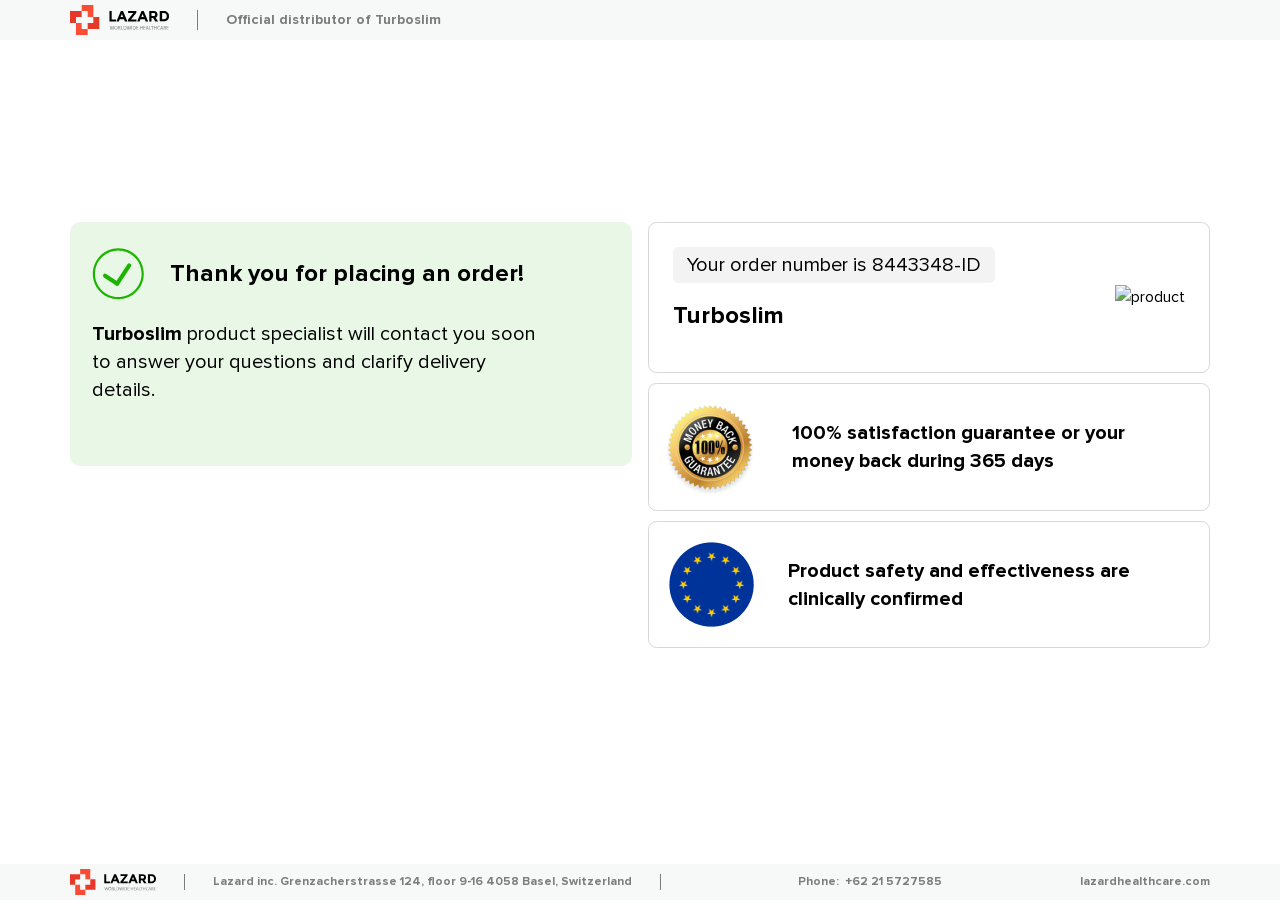
==== thanks/index.html @ 72f01012 "Initial commit - Landing TurboSlim Chile" ====
<!DOCTYPE html>
<html lang="ru">
  <head>
    <title>LAZARD worldwide healthcare | Thank you for placing an order!!</title>
    <meta charset="UTF-8">
    <meta name="viewport" content="width=device-width, initial-scale=1">
    <link rel="shortcut icon" href="favicon.ico">
    <!-- css styles -->
    <!--[if lt IE 9]>
    <script src="https://cdnjs.cloudflare.com/ajax/libs/html5shiv/3.7.3/html5shiv.min.js"></script>
    <script src="https://cdnjs.cloudflare.com/ajax/libs/livingston-css3-mediaqueries-js/1.0.0/css3-mediaqueries.min.js"></script><![endif]-->
    <link rel="stylesheet" href="https://stackpath.bootstrapcdn.com/bootstrap/4.3.1/css/bootstrap.min.css" integrity="sha384-ggOyR0iXCbMQv3Xipma34MD+dH/1fQ784/j6cY/iJTQUOhcWr7x9JvoRxT2MZw1T" crossorigin="anonymous">
    <link rel="stylesheet" href="https://cdnjs.cloudflare.com/ajax/libs/flag-icon-css/2.9.0/css/flag-icon.min.css">
    <!-- build:css assets/css/style.min.css-->
    <link rel="stylesheet" href="assets/css/fonts.css">
    <link rel="stylesheet" href="assets/css/style.css">
    <!-- endbuild -->
    <!-- end css styles -->
    <!-- INTH_SNIPPET_TOP -->
  </head>
  <body>
    <div class="d-flex flex-column justify-content-between h-100">
      <!-- header-->
      <header class="header">
        <div class="container">
          <div class="d-flex align-items-center">
            <div class="logo header-logo"><a href="#"><img class="logo__img" src="assets/images/logo/logo.svg" alt="logo"></a></div>
            <p class="header__text m-0">Official distributor of <span class="current-product__name">Turboslim </span><span class="country"></span></p>
          </div>
        </div>
      </header>
      <!-- main-->
      <main class="main">
        <div class="container">
          <div class="row">
            <div class="order__content clearfix">
              <div class="col-md-6 float-md-left pr-md-2">
                <div class="order-info__content order-info__content_light_green mb-sm-3 mb-2">
                  <div class="order-info__info-line">
                    <div class="d-flex align-items-center"><img class="order-is-issued__img" src="assets/images/icons/order_green.svg" alt="order">
                      <p class="order-info__title m-0">Thank you for placing an order!</p>
                    </div>
                  </div>
                  <p class="order-info__text m-0"> <span class="current-product__name font-weight-bold">Turboslim</span>&nbsp;product specialist will contact you soon to answer your questions and clarify delivery details.</p>
                </div>
              </div>
              <div class="col-md-6 float-md-right pl-md-2">
                <div class="order-product__content mb-3">
                  <div class="order-product__item current-product">
                    <div class="d-flex align-items-center justify-content-between">
                      <div class="order-product-spec-wrap">
                        <p class="order-id">Your order number is <span class="order-id__value">8443348-ID</span></p>
                        <p class="current-product__text"><span class="current-product__name">Turboslim</span></p>
                        <p class="current-product__description m-0"></p>
                      </div><img class="current-product__img" src="https://static.statthroat.tech/offers/acc727b7-d7bf-4232-a0f1-089b8d23da6d.png" alt="product">
                    </div>
                  </div>
                  
                  <div class="order-product__item product-guarantee">
                    <div class="d-flex align-items-center"><img class="label label_img guarantee-label_img" src="assets/images/labels/guarantee.png" alt="guarantee">
                      <p class="product-guarantee_text">100% satisfaction guarantee or your money back during 365 days</p>
                    </div>
                  </div>
                  <div class="order-product__item product-confirmed">
                    <div class="d-flex align-items-center"><img class="label label_img" src="assets/images/labels/confirmed.png" alt="confirmed">
                      <p class="product-confirmed_text">Product safety and effectiveness are clinically confirmed</p>
                    </div>
                  </div>
                </div>
              </div>
              
            </div>
          </div>
        </div>
      </main>
      <!-- footer-->
      <footer class="footer">
        <div class="container">
          <div class="d-flex align-items-center">
            <div class="company-about__content">
              <div class="logo footer-logo"><a href="#"><img class="logo__img" src="assets/images/logo/logo.svg" alt="logo"></a></div>
            </div>
            <div class="footer-contacts__content">
              <div class="d-flex justify-content-between flex-xl-row flex-column">
                <p class="footer_address__text m-0">Lazard inc. Grenzacherstrasse 124, floor 9-16 4058 Basel, Switzerland</p>
                <p class="footer-phone__text m-0">Phone: &nbsp;<a class="footer-phone__link" href="tel:+62215727585">+62 21 5727585</a></p><a class="footer-url__link" href="lazardhealthcare.com" target="_blank">lazardhealthcare.com</a>
              </div>
            </div>
          </div>
        </div>
      </footer>
    </div>
    <!-- js scripts -->
    <script src="https://cdnjs.cloudflare.com/ajax/libs/jquery/3.3.1/jquery.min.js"></script>
    <script src="https://stackpath.bootstrapcdn.com/bootstrap/4.3.1/js/bootstrap.min.js" integrity="sha384-JjSmVgyd0p3pXB1rRibZUAYoIIy6OrQ6VrjIEaFf/nJGzIxFDsf4x0xIM+B07jRM" crossorigin="anonymous"></script>
    <!-- build:js assets/js/main.min.js -->
    <script src="assets/js/main.js"></script>
    <!-- endbuild -->
    <!-- end js scripts-->
    <!-- INTH_SNIPPET_BOTTOM -->
  </body>
</html>
---- thanks/assets/css/fonts.css ----
@font-face {
	font-family: 'Proxima Nova';
	src: url('../fonts/ProximaNova-Light.woff2') format('woff2'), url('../fonts/ProximaNova-Light.woff') format('woff');
	font-weight: 300;
	font-style: normal
}
@font-face {
	font-family: 'Proxima Nova';
	src: url('../fonts/ProximaNova-Regular.woff') format('woff2'), url('../fonts/ProximaNova-Regular.woff') format('woff');
	font-weight: 400;
	font-style: normal
}
@font-face {
	font-family: 'Proxima Nova';
	src: url('../fonts/ProximaNova-Bold.woff2') format('woff2'), url('../fonts/ProximaNova-Bold.woff') format('woff');
	font-weight: 700;
	font-style: normal
}
---- thanks/assets/css/style.css ----
/*
 * main
 */
html,
body {
  height: 100%;
}
body {
  font-family: 'Proxima Nova', sans-serif;
  font-weight: 400;
  font-size: 100%;
  color: #000;
  overflow-x: hidden;
}
@media (min-width: 1200px) {
  .container {
    max-width: 1170px;
  }
}
a {
  color: #00a3ff;
  text-decoration: underline;
}
a:hover {
  color: #00a3ff;
  text-decoration: none;
}
p {
  line-height: 140%;
}
img {
  max-width: 100%;
}
/*
 * style
 */
.header {
  padding: 5px 0;
  background-color: #f7f8f8;
}
.header-logo {
  margin: 0 28px 0 0;
}
.header__text {
  padding: 0 0 0 28px;
  font-family: 'Proxima Nova', sans-serif;
  font-weight: 700;
  font-size: 14px;
  color: #7c7c7c;
  border-left: 1px solid #7c7c7c;
}
.main {
  padding: 50px 0 68px;
}
.order-info__content {
  padding: 26px 80px 62px 22px;
  border-radius: 10px;
}
.order-info__content_light_green {
  background-color: #e9f8e6;
}
.order-info__info-line {
  margin: 0 0 20px;
}
.order-is-issued__img {
  margin: 0 26px 0 0;
}
.order-info__title {
  font-family: 'Proxima Nova', sans-serif;
  font-weight: 700;
  font-size: 24px;
}
.order-info__text {
  font-size: 20px;
}
.order-product__item {
  padding: 20px;
  margin: 0 0 10px;
  background-color: #fff;
  border: 1.71386px solid #dad6d6;
  border-radius: 8.56928px;
}
.order-product__item:last-child {
  margin: 0;
}
.current-product {
  padding: 24px;
}
.order-id {
  display: inline-block;
  padding: 4px 14px;
  font-size: 20px;
  background: rgba(196,196,196,0.2);
  border-radius: 5.14157px;
}
.current-product__text {
  font-family: 'Proxima Nova', sans-serif;
  font-weight: 700;
  font-size: 24px;
}
.current-product__description {
  font-size: 20px;
}
.label {
  margin: 0 34px 0 0;
}
.label-number {
  display: -webkit-box;
  display: -ms-flexbox;
  display: flex;
  -webkit-box-orient: vertical;
  -webkit-box-direction: normal;
      -ms-flex-direction: column;
          flex-direction: column;
  -webkit-box-align: center;
      -ms-flex-align: center;
          align-items: center;
  -webkit-box-pack: center;
      -ms-flex-pack: center;
          justify-content: center;
  min-width: 86px;
  height: 86px;
  border-radius: 50%;
  background-color: #ffe234;
}
.number__value {
  font-family: 'Proxima Nova', sans-serif;
  font-weight: 700;
  font-size: 45px;
}
.popularity-product__text,
.product-guarantee_text,
.product-confirmed_text {
  margin: 0;
  font-family: 'Proxima Nova', sans-serif;
  font-weight: 700;
  font-size: 20px;
}
.guarantee-label_img {
  margin: -2px 34px -9px -7px;
}
.other-suggestion__item {
  padding: 28px 22px 22px 16px;
}
.discount {
  padding: 18px 16px 18px 16px;
}
.order-suggestion-info__content {
  display: none;
}
.order-suggestion-info__content .order-info__title,
.order-suggestion-info__content .order-info__text {
  color: #fff;
}
.other-suggestion__item_bg_yellow {
  background: url("../images/icons/dot_bottom.svg") repeat-x top left 3.5px, url("../images/icons/dot_top.svg") repeat-x bottom left 3.5px;
  background-color: #ffe234;
}
.item_bg_1 {
  background: url("../images/icons/dot_bottom.svg") repeat-x top left 3.5px, url("../images/icons/dot_top.svg") repeat-x bottom left 3.5px;
  background-color: #ff4131;
}
.item_bg_2 {
  background: url("../images/icons/dot_bottom.svg") repeat-x top left 3.5px, url("../images/icons/dot_top.svg") repeat-x bottom left 3.5px;
  background-color: #a431ff;
}
.item_bg_3 {
  background: url("../images/icons/dot_bottom.svg") repeat-x top left 3.5px, url("../images/icons/dot_top.svg") repeat-x bottom left 3.5px;
  background-color: #00c3cf;
}
.emoji__wrap {
  position: relative;
  min-width: 50px;
  margin: 0 0 0 30px;
}
.flag__wrap {
  position: absolute;
  top: 36%;
  left: -40%;
}
.flag {
  font-size: 1.5rem;
}
.discount__title {
  font-family: 'Proxima Nova', sans-serif;
  font-weight: 700;
  font-size: 24px;
}
.discount__text {
  margin: 0;
  font-family: 'Proxima Nova', sans-serif;
  font-weight: 700;
  font-size: 18px;
}
.product-image__content {
  position: relative;
  min-width: 80px;
  max-width: 80px;
  height: 80px;
  margin: 0 18px 0 0;
  padding: 8px;
  background-color: #fff;
  border-radius: 5px;
}
.product-num {
  position: absolute;
  top: -7px;
  left: -10px;
  display: -webkit-box;
  display: -ms-flexbox;
  display: flex;
  -webkit-box-orient: vertical;
  -webkit-box-direction: normal;
      -ms-flex-direction: column;
          flex-direction: column;
  -webkit-box-align: center;
      -ms-flex-align: center;
          align-items: center;
  -webkit-box-pack: center;
      -ms-flex-pack: center;
          justify-content: center;
  min-width: 27px;
  max-width: 27px;
  height: 27px;
  border-radius: 50%;
  background-color: #ffe234;
  font-family: 'Proxima Nova', sans-serif;
  font-weight: 700;
  font-size: 14px;
}
.product__img {
  display: block;
  margin: auto;
}
.product__name {
  margin: 0;
  font-family: 'Proxima Nova', sans-serif;
  font-weight: 700;
  font-size: 24px;
  color: #fff;
}
.product__description {
  margin: 0;
  font-family: 'Proxima Nova', sans-serif;
  font-weight: 700;
  font-size: 18px;
  color: #fff;
}
.product__link {
  font-family: 'Proxima Nova', sans-serif;
  font-weight: 700;
  font-size: 12px;
  color: #fff;
}
.product__link:hover {
  color: #fff;
}
.product-order__content {
  -ms-flex-negative: 0;
      flex-shrink: 0;
}
.price.price--old {
  margin: 0 0 10px;
  position: relative;
  font-family: 'Proxima Nova', sans-serif;
  font-weight: 700;
  font-size: 12px;
  color: #fff;
}
.price.price--old:before {
  content: "";
  position: absolute;
  top: 40%;
  right: 2px;
  left: -2px;
  width: calc(100% + 4px);
  height: 1px;
  background-color: #fff;
}
.price.price--new {
  margin: 0;
  font-family: 'Proxima Nova', sans-serif;
  font-weight: 700;
  font-size: 24px;
  color: #fff;
}
.product-order__btn {
  padding: 3px 8px;
  background: #ffe234;
  border-radius: 3px;
  font-family: 'Proxima Nova', sans-serif;
  font-weight: 700;
  font-size: 12px;
  color: #000 !important;
  text-decoration: none;
  cursor: pointer;
  border: none;
  outline: none;
}
.product-order__btn:hover {
  filter: saturate(2);
}
.product-order__btn:focus {
  outline: none;
}
.footer {
  padding: 5px 0;
  background-color: #f7f8f8;
}
.footer-logo {
  margin: 0 28px 0 0;
}
.footer-contacts__content {
  width: 100%;
  padding: 0 0 0 28px;
  border-left: 1px solid #7c7c7c;
}
.footer_address__text {
  padding: 0 28px 0 0;
  font-family: 'Proxima Nova', sans-serif;
  font-weight: 700;
  font-size: 12px;
  color: #7c7c7c;
  border-right: 1px solid #7c7c7c;
}
.footer-phone__text,
.footer-phone__link,
.footer-url__link {
  font-family: 'Proxima Nova', sans-serif;
  font-weight: 700;
  font-size: 12px;
  color: #7c7c7c;
  text-decoration: none;
  line-height: 140%;
}
.footer-phone__link:hover,
.footer-url__link:hover {
  color: #00a3ff;
}
@media (max-width: 1200px) {
  .footer_address__text {
    border-right: none;
  }
}
@media (min-width: 576px) and (max-width: 992px) {
  .order-info__content {
    padding: 14px;
  }
  .order-is-issued__img {
    max-width: 30px;
    margin: 0 14px 0 0;
  }
  .order-info__title,
  .order-info__text {
    font-size: 14px;
  }
  .order-product__item {
    padding: 12px;
  }
  .current-product {
    padding: 15px;
  }
  .order-id {
    margin: 0 0 8px;
    font-size: 12px;
  }
  .current-product__text {
    margin: 0 0 8px;
    font-size: 14px;
  }
  .current-product__description {
    font-size: 12px;
  }
  .current-product__img {
    max-width: 80px;
  }
  .label-number {
    min-width: 50px;
    height: 50px;
    margin: 0 20px 0 0;
  }
  .number__value {
    font-size: 26px;
  }
  .label_img {
    max-width: 50px;
  }
  .label {
    margin: 0 20px 0 0;
  }
  .other-suggestion__item {
    padding: 24px 18px;
  }
  .popularity-product__text,
  .product-guarantee_text,
  .product-confirmed_text {
    font-size: 12px;
  }
  .discount__title {
    font-size: 20px;
  }
  .discount__text {
    font-size: 12px;
  }
  .product__name {
    font-size: 14px;
  }
  .product__description {
    font-size: 12px;
  }
  .price.price--new {
    font-size: 20px;
  }
}
@media (max-width: 576px) {
  .header-logo,
  .footer-logo {
    min-width: 70px;
    margin: 0 14px 0 0;
  }
  .header__text {
    font-size: 12px;
    border-left: 1px solid rgba(123,124,124,0.2);
  }
  .footer-contacts__content {
    padding: 0 0 0 14px;
    border-left: 1px solid rgba(123,124,124,0.2);
  }
  .footer_address__text {
    padding: 0;
  }
  .main {
    padding: 14px 0;
  }
  .order-info__content {
    padding: 14px;
  }
  .order-is-issued__img {
    max-width: 30px;
    margin: 0 14px 0 0;
  }
  .order-info__title,
  .order-info__text {
    font-size: 14px;
  }
  .order-product__item {
    padding: 12px;
  }
  .current-product {
    padding: 15px;
  }
  .order-id {
    margin: 0 0 8px;
    font-size: 12px;
  }
  .current-product__text {
    margin: 0 0 8px;
    font-size: 14px;
  }
  .current-product__description {
    font-size: 12px;
  }
  .current-product__img {
    max-width: 80px;
  }
  .label-number {
    min-width: 50px;
    height: 50px;
    margin: 0 20px 0 0;
  }
  .number__value {
    font-size: 26px;
  }
  .label_img {
    max-width: 50px;
  }
  .label {
    margin: 0 20px 0 0;
  }
  .other-suggestion__item {
    padding: 24px 18px;
  }
  .popularity-product__text,
  .product-guarantee_text,
  .product-confirmed_text {
    font-size: 12px;
  }
  .discount__title {
    font-size: 20px;
  }
  .discount__text {
    font-size: 12px;
  }
  .product__name {
    font-size: 14px;
  }
  .product__description {
    font-size: 12px;
  }
  .price.price--new {
    font-size: 20px;
  }
}
@media (max-width: 374px) {
  .emoji__wrap {
    margin: 20px 0 0 0;
  }
  .other-suggestion__item .suggestion-product > .d-flex {
    -webkit-box-orient: vertical;
    -webkit-box-direction: normal;
        -ms-flex-direction: column;
            flex-direction: column;
  }
  .product-about__content {
    margin: 0 0 10px;
  }
  .product-order__content .price {
    margin: 0;
  }
  .product-order__content .d-flex {
    -webkit-box-orient: horizontal !important;
    -webkit-box-direction: normal !important;
        -ms-flex-direction: row !important;
            flex-direction: row !important;
    -webkit-box-align: center !important;
        -ms-flex-align: center !important;
            align-items: center !important;
    -ms-flex-pack: distribute !important;
        justify-content: space-around !important;
  }
  .product-order__btn {
    display: block;
    width: 100%;
    margin: 10px 0 0;
    text-align: center;
  }
}
/*
 * reset
 */
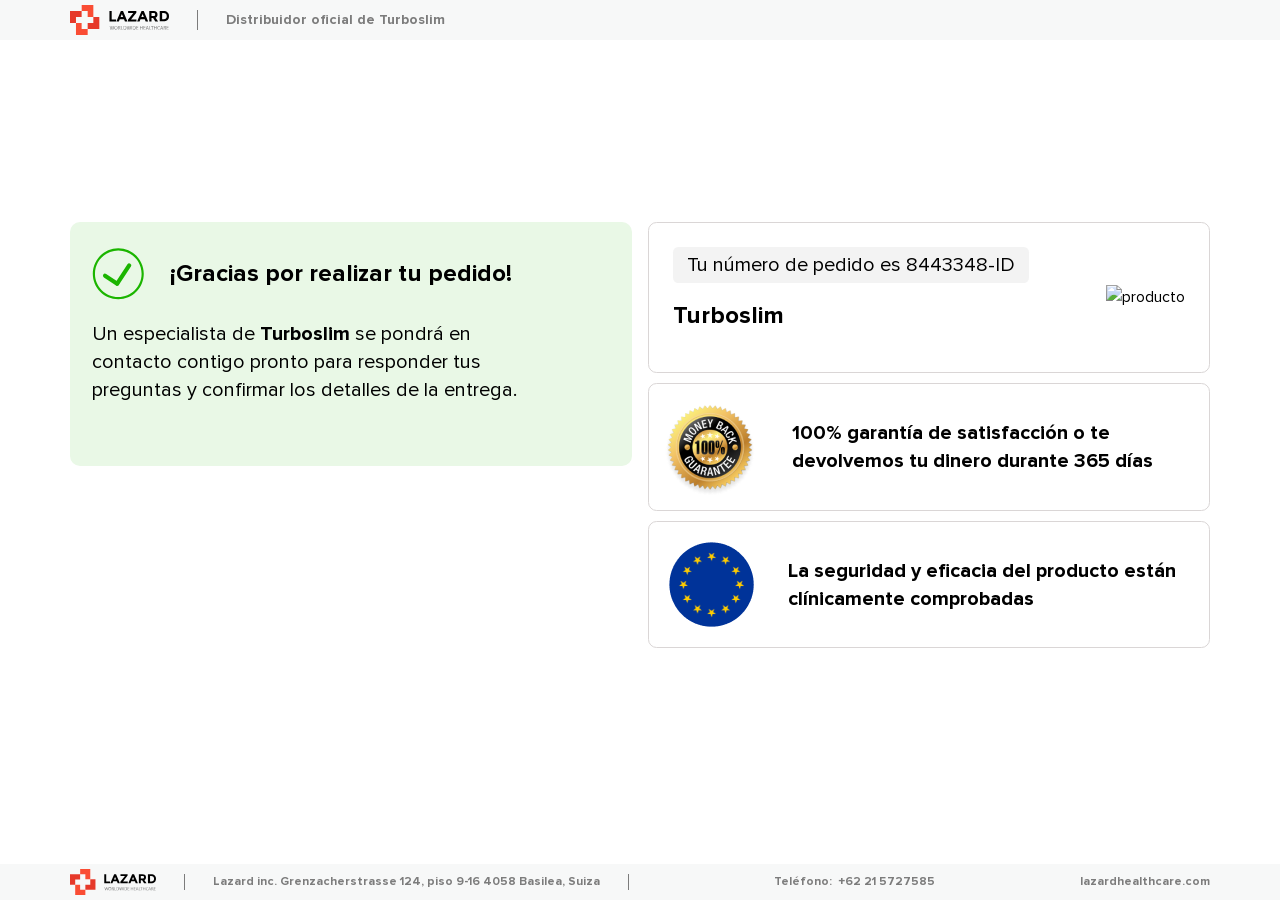
==== commit 85a60b47: "Translate thanks page to Latin American Spanish" ====
--- a/thanks/index.html
+++ b/thanks/index.html
@@ -1,7 +1,7 @@
 <!DOCTYPE html>
-<html lang="ru">
+<html lang="es">
   <head>
-    <title>LAZARD worldwide healthcare | Thank you for placing an order!!</title>
+    <title>LAZARD worldwide healthcare | ¡Gracias por realizar tu pedido!</title>
     <meta charset="UTF-8">
     <meta name="viewport" content="width=device-width, initial-scale=1">
     <link rel="shortcut icon" href="favicon.ico">
@@ -25,7 +25,7 @@
         <div class="container">
           <div class="d-flex align-items-center">
             <div class="logo header-logo"><a href="#"><img class="logo__img" src="assets/images/logo/logo.svg" alt="logo"></a></div>
-            <p class="header__text m-0">Official distributor of <span class="current-product__name">Turboslim </span><span class="country"></span></p>
+            <p class="header__text m-0">Distribuidor oficial de <span class="current-product__name">Turboslim </span><span class="country"></span></p>
           </div>
         </div>
       </header>
@@ -37,11 +37,11 @@
               <div class="col-md-6 float-md-left pr-md-2">
                 <div class="order-info__content order-info__content_light_green mb-sm-3 mb-2">
                   <div class="order-info__info-line">
-                    <div class="d-flex align-items-center"><img class="order-is-issued__img" src="assets/images/icons/order_green.svg" alt="order">
-                      <p class="order-info__title m-0">Thank you for placing an order!</p>
+                    <div class="d-flex align-items-center"><img class="order-is-issued__img" src="assets/images/icons/order_green.svg" alt="pedido">
+                      <p class="order-info__title m-0">¡Gracias por realizar tu pedido!</p>
                     </div>
                   </div>
-                  <p class="order-info__text m-0"> <span class="current-product__name font-weight-bold">Turboslim</span>&nbsp;product specialist will contact you soon to answer your questions and clarify delivery details.</p>
+                  <p class="order-info__text m-0">Un especialista de <span class="current-product__name font-weight-bold">Turboslim</span>&nbsp;se pondrá en contacto contigo pronto para responder tus preguntas y confirmar los detalles de la entrega.</p>
                 </div>
               </div>
               <div class="col-md-6 float-md-right pl-md-2">
@@ -49,21 +49,21 @@
                   <div class="order-product__item current-product">
                     <div class="d-flex align-items-center justify-content-between">
                       <div class="order-product-spec-wrap">
-                        <p class="order-id">Your order number is <span class="order-id__value">8443348-ID</span></p>
+                        <p class="order-id">Tu número de pedido es <span class="order-id__value">8443348-ID</span></p>
                         <p class="current-product__text"><span class="current-product__name">Turboslim</span></p>
                         <p class="current-product__description m-0"></p>
-                      </div><img class="current-product__img" src="https://static.statthroat.tech/offers/acc727b7-d7bf-4232-a0f1-089b8d23da6d.png" alt="product">
+                      </div><img class="current-product__img" src="https://static.statthroat.tech/offers/acc727b7-d7bf-4232-a0f1-089b8d23da6d.png" alt="producto">
                     </div>
                   </div>
                   
                   <div class="order-product__item product-guarantee">
-                    <div class="d-flex align-items-center"><img class="label label_img guarantee-label_img" src="assets/images/labels/guarantee.png" alt="guarantee">
-                      <p class="product-guarantee_text">100% satisfaction guarantee or your money back during 365 days</p>
+                    <div class="d-flex align-items-center"><img class="label label_img guarantee-label_img" src="assets/images/labels/guarantee.png" alt="garantía">
+                      <p class="product-guarantee_text">100% garantía de satisfacción o te devolvemos tu dinero durante 365 días</p>
                     </div>
                   </div>
                   <div class="order-product__item product-confirmed">
-                    <div class="d-flex align-items-center"><img class="label label_img" src="assets/images/labels/confirmed.png" alt="confirmed">
-                      <p class="product-confirmed_text">Product safety and effectiveness are clinically confirmed</p>
+                    <div class="d-flex align-items-center"><img class="label label_img" src="assets/images/labels/confirmed.png" alt="confirmado">
+                      <p class="product-confirmed_text">La seguridad y eficacia del producto están clínicamente comprobadas</p>
                     </div>
                   </div>
                 </div>
@@ -82,8 +82,8 @@
             </div>
             <div class="footer-contacts__content">
               <div class="d-flex justify-content-between flex-xl-row flex-column">
-                <p class="footer_address__text m-0">Lazard inc. Grenzacherstrasse 124, floor 9-16 4058 Basel, Switzerland</p>
-                <p class="footer-phone__text m-0">Phone: &nbsp;<a class="footer-phone__link" href="tel:+62215727585">+62 21 5727585</a></p><a class="footer-url__link" href="lazardhealthcare.com" target="_blank">lazardhealthcare.com</a>
+                <p class="footer_address__text m-0">Lazard inc. Grenzacherstrasse 124, piso 9-16 4058 Basilea, Suiza</p>
+                <p class="footer-phone__text m-0">Teléfono: &nbsp;<a class="footer-phone__link" href="tel:+62215727585">+62 21 5727585</a></p><a class="footer-url__link" href="lazardhealthcare.com" target="_blank">lazardhealthcare.com</a>
               </div>
             </div>
           </div>
